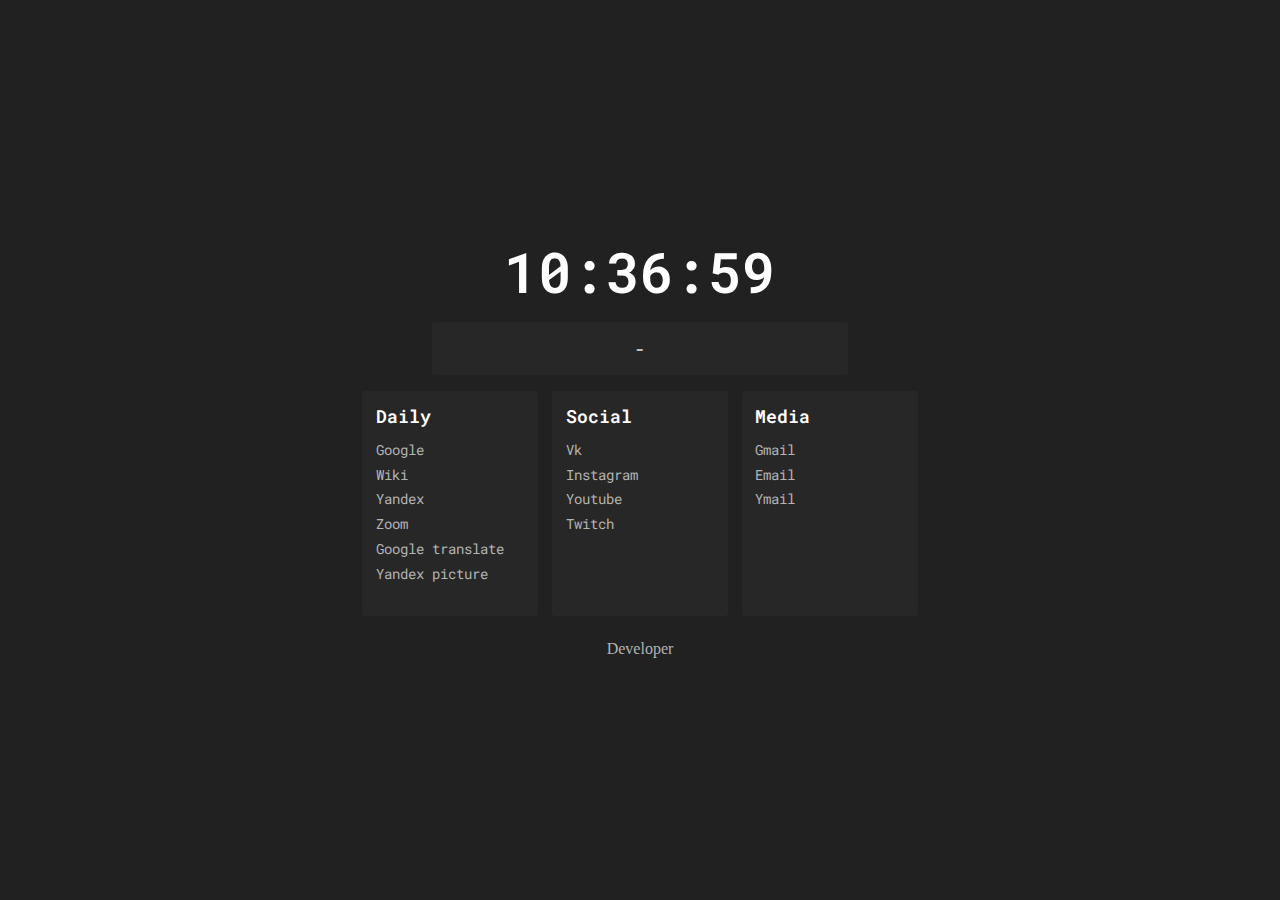
==== aghb.html @ cf599174 "Rename aghb to aghb.html" ====
<!DOCTYPE html>
<html lang="en">
<head>
	<!-- 
		Dev: Khasanov A.
		Site: rfpanda.ga | 2020
	-->
    <meta charset="UTF-8">
    <meta name="viewport" content="width=device-width, initial-scale=1.0">
    <meta http-equiv="X-UA-Compatible" content="ie=edge">
    
    <title>Gaziz</title>
    <link rel="stylesheet" href="styles.css">
    <link href="favicon.png" rel="shortcut icon" type="image/x-icon" />
</head>
<body>
    <div id="search">
        <input id="search-field" type="text" name="search-field" onkeypress="return search(event)"/>
    </div>
    <div class="container">
        <div id="clock"></div>
        <div class="weather-container">
            <div class="row">
                <div id="weather-description"class="inline"></div>
                <div class="inline">-</div>
                <div id="temp" class="inline"></div>
            </div>
        </div>
        <div class="bookmark-container">
            <div class="bookmark-set">
                <div class="bookmark-title">Daily</div>
                <div class="bookmark-inner-container">
					  <a class="bookmark" href="https://google.com/" target="_self">Google</a> 
					  <a class="bookmark" href="https://ru.wikipedia.org" target="_self">Wiki</a> 
					  <a class="bookmark" href="https://yandex.ru/" target="_self">Yandex</a>
					  <a class="bookmark" href="https://zoom.us/" target="_self">Zoom</a>
					  <a class="bookmark" href="https://translate.google.com/" target="_self">Google translate</a>
					  <a class="bookmark" href="https://yandex.ru/images/" target="_self">Yandex picture</a>
					  <a class="bookmark" href="https://linkli.ga" target="_self">Short URL</a> 
                </div>
            </div>
            <div class="bookmark-set">
                <div class="bookmark-title">Social</div>
                <div class="bookmark-inner-container">
                    <a class="bookmark" href="https://vk.com/" target="_self">Vk</a>
					<a class="bookmark" href="https://instagram.com" target="_self">Instagram</a> 	
					<a class="bookmark" href="https://youtube.com" target="_self">Youtube</a>		
					<a class="bookmark" href="https://www.twitch.tv/" target="_self">Twitch</a>
                </div>
            </div>
            <div class="bookmark-set">
            <div class="bookmark-title">Media</div>
            <div class="bookmark-inner-container">
            		<a class="bookmark" href="https://mail.google.com/" target="_self">Gmail</a>
                    <a class="bookmark" href="https://e.mail.ru/" target="_self">Email</a>
					<a class="bookmark" href="https://mail.yandex.ru/" target="_self">Ymail</a> 
                </div>
            </div>
        </div>
        <footer id="bookmark-title">
						<a class="bookmark" href="http://rfpanda.ga">Developer</a>
					</footer>
    </div>

    <script>
        // Search on enter key event
        function search(e) {
            if (e.keyCode == 13) {
                var val = document.getElementById("search-field").value;
                window.open("https://google.com/search?q=" + val);
            }
        }
        // Get current time and format
        function getTime() {
            let date = new Date(),
                min = date.getMinutes(),
                sec = date.getSeconds(),
                hour = date.getHours();

            return "" + 
                (hour < 10 ? ("0" + hour) : hour) + ":" + 
                (min < 10 ? ("0" + min) : min) + ":" + 
                (sec < 10 ? ("0" + sec) : sec);
        }

        window.onload = () => {
            let xhr = new XMLHttpRequest();
            // Request to open weather map
            xhr.open('GET', 'http://api.openweathermap.org/data/2.5/weather?q=Kazan,Ru&units=metric&type=like&APPID=05e93dacdc628532945b72385554f3a2');
	         xhr.onload = () => {
                if (xhr.readyState === 4) {
                    if (xhr.status === 200) {
                        let json = JSON.parse(xhr.responseText);
                        console.log(json);
                        document.getElementById("temp").innerHTML = json.main.temp.toFixed(0) + " С";
                        document.getElementById("weather-description").innerHTML = json.weather[0].description;
                    } else {
                        console.log('error msg: ' + xhr.status);
                    }
                }
            } 
            xhr.send();
            // Set up the clock
            document.getElementById("clock").innerHTML = getTime();
            // Set clock interval to tick clock
            setInterval( () => {
                document.getElementById("clock").innerHTML = getTime();
            },100);
        }

        document.addEventListener("keydown", event => {
            if (event.keyCode == 32) {          // Spacebar code to open search
                document.getElementById('search').style.display = 'flex';
                document.getElementById('search-field').focus();
            } else if (event.keyCode == 27) {   // Esc to close search
                document.getElementById('search-field').value = '';
                document.getElementById('search-field').blur();
                document.getElementById('search').style.display = 'none';
            }
        });
    </script>
</body>
</html>
---- styles.css ----
@import url('https://fonts.googleapis.com/css?family=Roboto+Mono');

:root {
  --bg: #212121;
  --fg: #ffffff;
  --secondaryFg: #b3b3b3;
  --containerBg: #272727;
  --searchBg: var(--containerBg);
  --scrollbarColor: #3f3f3f;
}

body {
  background-color: var(--bg);
  margin: 0px;
}

.container {
  width: 100%;
  height: 100vh;
  display: flex;
  align-items: center;
  justify-content: center;
  flex-direction: column;
}

#clock {
  font-family: sans-serif;
  font-size: 3.5rem;
  font-weight: 600;
  font-family: 'Roboto Mono';
  color: var(--fg);
  margin-bottom: 0.25em;
}

#search {
  width: 100%;
  height: 100vh;
  background-color: var(--searchBg);
  display: none;
  position: absolute;
  box-sizing: border-box;
  flex-direction: column;
  align-items: center;
  justify-content: center;
}

#search-field {
  width: 90%;
  padding: 0.75em 1em;
  box-sizing: border-box;
  background-color: var(--searchBg);
  border: solid 0px var(--searchBg);
  font-family: 'Roboto Mono';
  font-size: 4rem;
  color: var(--fg);
  outline: none;
  border-radius: 3px;
  margin-bottom: 1em;
  text-align: center;
}

.weather-container {
  width: 30%;
  background-color: var(--containerBg);
  padding: 1em;
  border-radius: 3px;
  font-family: 'Roboto Mono';
  color: var(--fg);
  text-align: center;
}
.inline {
  display: inline-block;
}

.bookmark-container {
  display: flex;
  flex-direction: row;
  justify-content: center;
  width: 55%;
  margin: 1em 0em;
}

@media only screen and (max-width: 960px) {
  .container {
    height: auto;
  }
  #clock {
    margin-top: 1em;
  }
  .container > .bookmark-container {
    flex-direction: column;
    width: 60%;
  }
  .bookmark-container > .bookmark-set {
    width: auto;
    margin: 1em 0em;
  }
}

.bookmark-set {
  padding: 1em;
  background-color: var(--containerBg);
  border-radius: 3px;
  font-family: 'Roboto Mono';
  font-size: 0.85rem;
  width: 25%;
  height: 16.5em;
  margin: 0em 0.5em;
  box-sizing: border-box;
}

.bookmark-inner-container {
  overflow-y: scroll;
  height: 80%;
  vertical-align: top;
  padding-right: 6px;
  box-sizing: border-box;

  scrollbar-width: thin;
  scrollbar-color: var(--scrollbarColor) #ffffff00;
}

.bookmark-inner-container::-webkit-scrollbar {
  width: 6px;
}
.bookmark-inner-container::-webkit-scrollbar-track {
  background: #ffffff00;
}
.bookmark-inner-container::-webkit-scrollbar-thumb {
  background-color: var(--scrollbarColor);
  border-radius: 6px;
  border: 3px solid #ffffff00;
}

.bookmark-title {
  font-size: 1.1rem;
  font-weight: 600;
  color: var(--fg);
  margin: 0em 0em 0.35em 0em;
}
.bookmark {
  text-decoration: none;
  color: var(--secondaryFg);
  display: block;
  margin: 0.5em 0em;
}
.bookmark:hover {
  color: var(--fg);
}
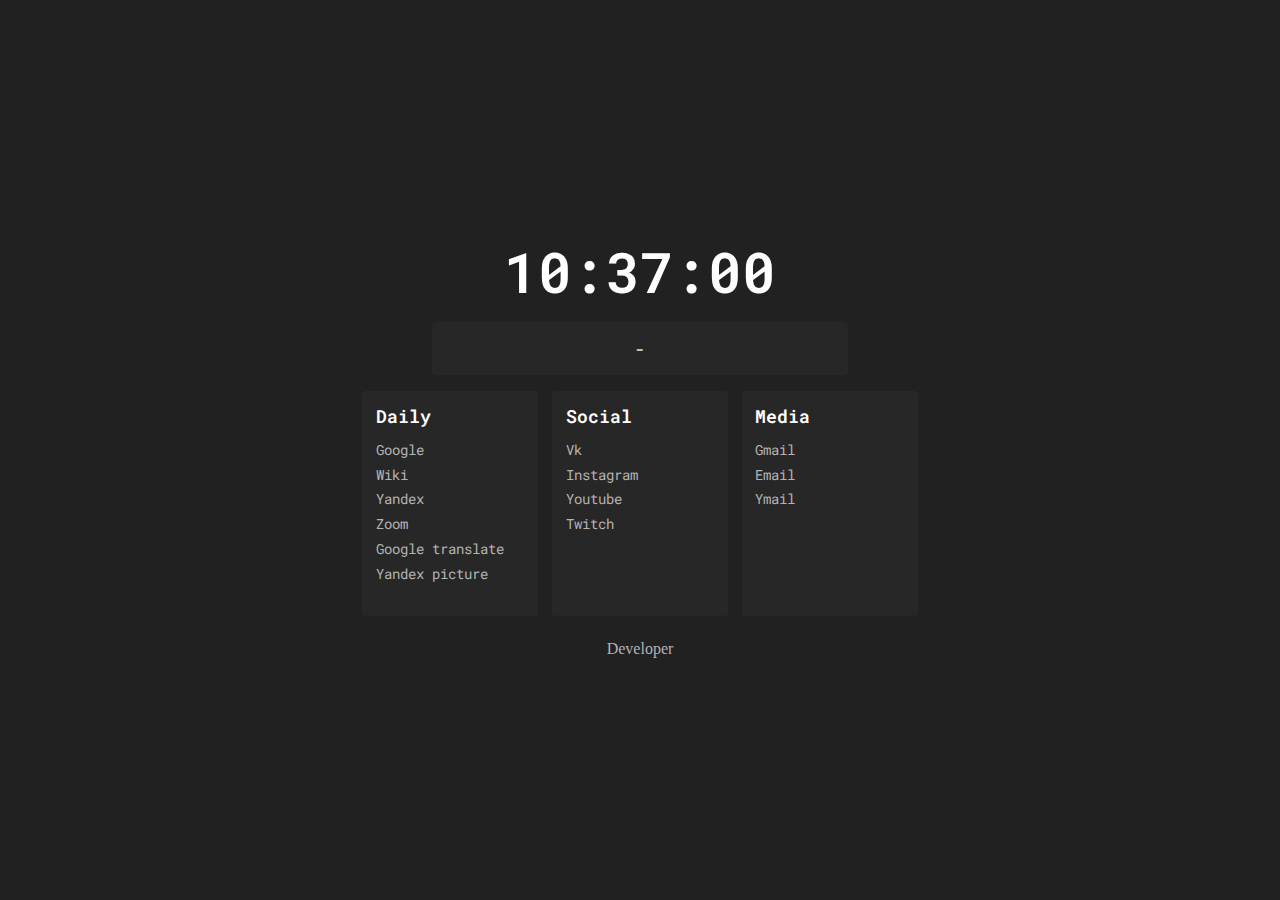
==== commit 7cc4ed1c: "Update aghb.html" ====
--- a/aghb.html
+++ b/aghb.html
@@ -58,7 +58,7 @@
             </div>
         </div>
         <footer id="bookmark-title">
-						<a class="bookmark" href="http://rfpanda.ga">Developer</a>
+						<a class="bookmark" href="http://rfpanda.ml">Developer</a>
 					</footer>
     </div>
 
